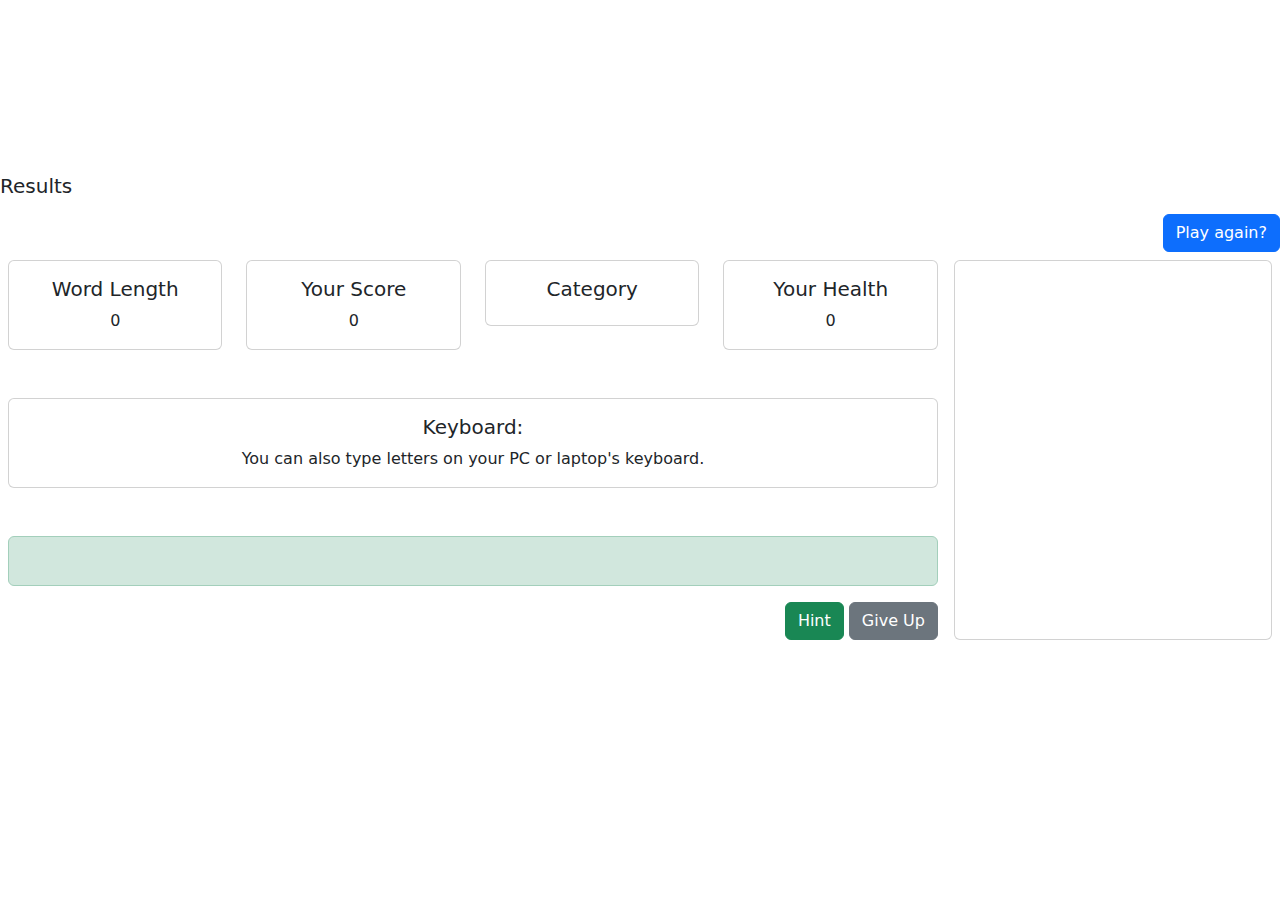
==== index.html @ 0666a2b0 "refactor" ====
<!DOCTYPE html>
<html lang="en">
  <head>
    <meta charset="UTF-8">
    <meta name="viewport" content="width=device-width, initial-scale=1.0">
    <meta http-equiv="X-UA-Compatible" content="ie=edge">
    <title>Guess the Word Game JavaScript</title>
    <link rel="stylesheet" href="css/main.css">
    <link rel="stylesheet" href="css/modal.css">
    <link rel="stylesheet" href="https://cdn.jsdelivr.net/npm/bootstrap@5.1.3/dist/css/bootstrap.min.css">
  </head>
  <body class="d-flex flex-column min-vh-100">
    <header class="p-5 text-center">
      <!-- Background image -->
      <!-- <div class="bg-image" style="background-image: url('https://mdbcdn.b-cdn.net/img/new/slides/041.webp');height: 200px;"> -->
        <div class="d-flex justify-content-center align-items-center h-100">
          <div class="text-white">
            <h2 class="mb-2 font-weight-bold">JavaScript Hangman Game - Guess the Word v2.0</h2>
            <h5 class="text-uppercase">Libraries and Resources: RequireJS, jQuery, PopperJS, Bootstrap 5, Font Awesome</h5>
          </div>
        </div>
      <!-- </div> -->
      <!-- Background image -->
    </header>

    <!-- Game Over Popup -->
    <div class="popup-container hidden">
      <div class="popup-content">
        <h5 class="card-title result-title">Results</h5>
        <p class="card-text show-answer"></p>
        <p class="card-text popup-msg"></p>
        <button type="button" class="btn btn-primary play-again float-end">Play again?</button>
      </div>
    </div>

    <div class="d-flex flex-row mb-3">
      <!-- Left Column -->
      <div class="flex-fill p-2 left">
        <div class="row text-center">
          <div class="col-3">
            <div class="card w-100">
              <div class="card-body">
                <h5 class="card-title">Word Length</h5>
                <p class="card-text" id="word_length">0</p>
              </div>
            </div>
          </div>
          <div class="col-3">
            <div class="card w-100">
              <div class="card-body">
                <h5 class="card-title">Your Score</h5>
                <p class="card-text" id="score">0</p>
              </div>
            </div>
          </div>
          <div class="col-3">
            <div class="card w-100">
              <div class="card-body">
                <h5 class="card-title">Category</h5>
                <p class="card-text" id="category"></p>
              </div>
            </div>
          </div>
          <div class="col-3">
            <div class="card w-100 float-end">
              <div class="card-body">
                <h5 class="card-title">Your Health</h5>
                <p class="card-text" id="lifespan">0</p>
              </div>
            </div>
          </div>
        </div>
        <div class="row text-center">
          <div class="col-12">
            <div id="word_display" class="word-display"></div>
          </div>
        </div>
        <div class="row mt-5 text-center">
          <div class="col-12">
            <div class="card">
              <div class="card-body">
                <h5 class="card-title">Keyboard:</h5>
                <div class="" id="keyboard"></div>
                <!-- <input type="text" id="get_input" maxlength="1"> -->
                <p class="card-text">You can also type letters on your PC or laptop's keyboard.</p>
              </div>
            </div>
          </div>
        </div>
        <div class="row mt-5 text-right">
          <div class="col-12">
            <div class="alert alert-success hint-container hidden" role="alert">
              <p class="hint-content"></p>
            </div>
            <div class="float-end">
              <button class="btn btn-success hint-btn">Hint</button>
              <button class="btn btn-secondary restart-btn">Give Up</button>
            </div>
          </div>
        </div>
      </div>
      <!-- Right Column -->
      <div class="flex-fill p-2 right">
        <div class="card text-center h-100">
          <div class="card-body">
            <h5 class="card-title"></h5>
            <p class="card-text"></p>
            <!-- Hangman Animation -->
            <img id='hangmanImages' src="./img/0.jpg" alt="">
          </div>
        </div>
      </div>
    </div>

    <footer class="mt-auto text-white">
      <!-- Copyrights -->
      <div class="py-4">
        <div class="container text-center">
          <p class="mb-0 py-2">© 2022 Developed with &hearts; by Hamid</p>
        </div>
      </div>
    <!-- End -->
    </footer>

    <script data-main="config" src="js/vendor/require-2.3.6.js"></script>
    <script>
    require(["config"], function(util) {
      require(['js/main.js'])
    })
    </script>

  </body>
</html>
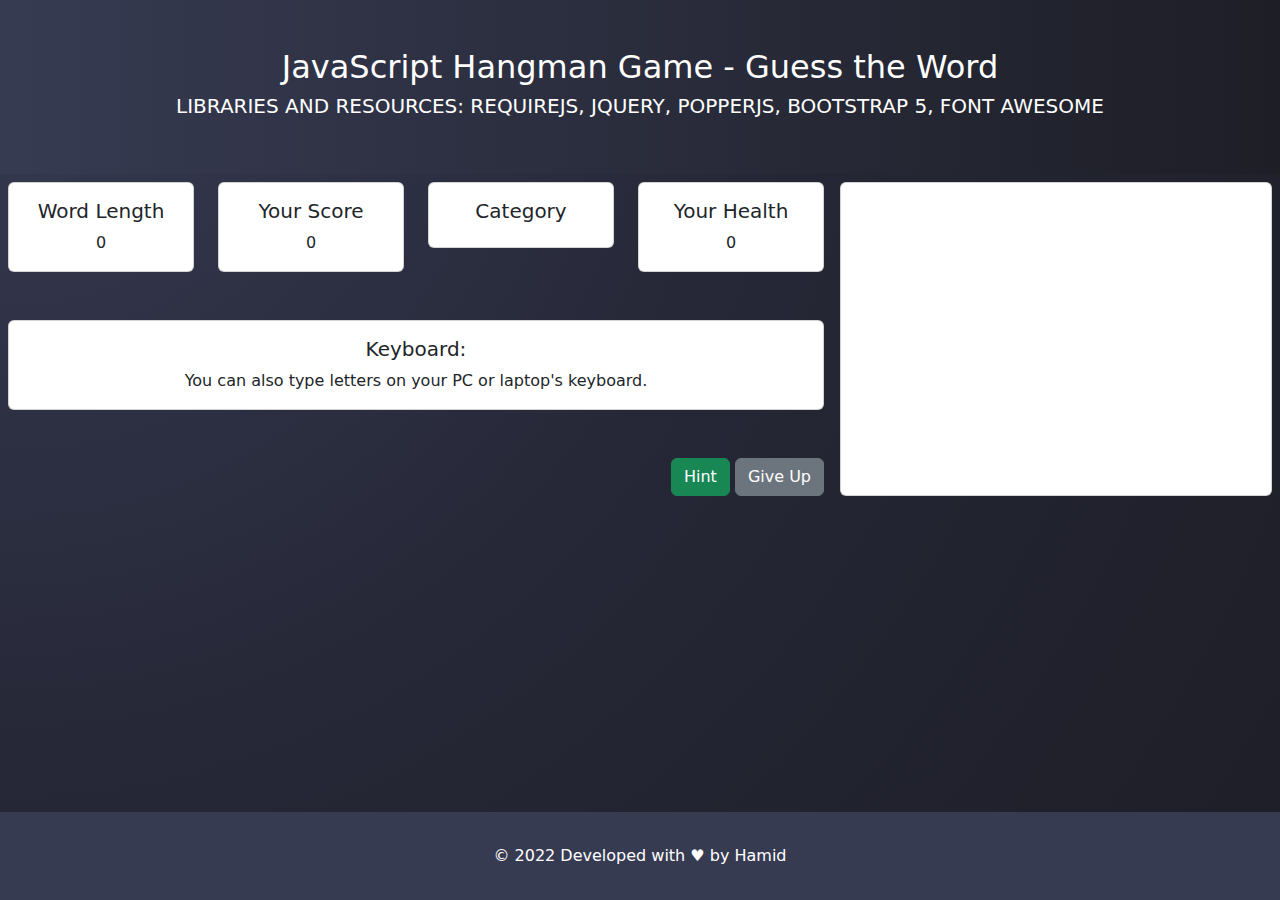
==== commit ab7a2560: "keyboard hover style" ====
--- a/index.html
+++ b/index.html
@@ -15,7 +15,7 @@
       <!-- <div class="bg-image" style="background-image: url('https://mdbcdn.b-cdn.net/img/new/slides/041.webp');height: 200px;"> -->
         <div class="d-flex justify-content-center align-items-center h-100">
           <div class="text-white">
-            <h2 class="mb-2 font-weight-bold">JavaScript Hangman Game - Guess the Word v2.0</h2>
+            <h2 class="mb-2 font-weight-bold">JavaScript Hangman Game - Guess the Word</h2>
             <h5 class="text-uppercase">Libraries and Resources: RequireJS, jQuery, PopperJS, Bootstrap 5, Font Awesome</h5>
           </div>
         </div>
--- a/css/main.css
+++ b/css/main.css
@@ -0,0 +1,155 @@
+/* * {
+    padding: 0;
+    margin: 0;
+} */
+
+.text-color {
+    color: #373b52;
+}
+.bg-color {
+    color: #1d1e26;
+}
+
+body {
+    background-image: radial-gradient(circle at 0% 0%, #373b52, #252736 51%, #1d1e26);
+    -webkit-font-smoothing: antialiased;
+    -moz-osx-font-smoothing: grayscale;
+    /* font-family: "Helvetica Neue",Helvetica,Arial,sans-serif; */
+    min-height: 100vh;
+}
+
+header {
+    background: -webkit-linear-gradient(to right, #373b52, #1d1e26);
+    background: linear-gradient(to right, #373b52, #1d1e26);
+}
+
+.hidden {
+    display: none;
+}
+
+.popup-container {
+    width: 100%;
+    height: 100%;
+    background: rgba(50,50,50,0.5);
+    position: fixed;
+    top: 0;
+    z-index: 500;
+}
+.popup-content {
+    position: absolute;
+    top: 50%;
+    left: 50%;
+    -ms-transform: translate(-50%, -50%);
+    transform: translate(-50%, -50%);
+    width: 500px;
+    height: 300px;
+    text-align: center;
+    margin: 0 auto;
+    padding: 5px 20px 13px 20px;
+    -moz-border-radius: 10px;
+    -webkit-border-radius: 10px;
+    border-radius: 10px;
+    background: #fff;
+    background: -moz-linear-gradient(#fff,#ccc);
+    background: -webkit-linear-gradient(#fff,#ccc);
+    background: -o-linear-gradient(#fff,#ccc);
+    box-shadow: 0 0 10px #000;
+    -moz-box-shadow: 0 0 10px #000;
+    -webkit-box-shadow: 0 0 10px #000;
+}
+.result-title {
+    margin-top: 5px;
+    padding: 10px;
+    color: #fff;
+    background-color: #0d6efd;
+    font-size: 22px;
+    font-weight: bold;
+}
+.show-answer {
+    width: 50%;
+    margin: 5px auto;
+    padding: 1.5rem 0;
+    color: #000;
+    background-color: rgba(13, 110, 253, 0.5);
+    font-size: 32px;
+    border-radius: 10px;
+}
+.popup-msg {
+    padding: 10px;
+    font-size: 32px;
+    font-weight: bold;
+}
+
+.left {
+    width: 65%;
+    
+}
+.right {
+    width: 35%;
+}
+
+/* .wrapper {
+    width: fit-content;
+    margin: auto;
+} */
+
+.word-display {
+    position: relative;
+}
+.word-display span {
+    position: relative;
+    display: inline-block;
+    font-size: 60px;
+    color: #ffffff;
+    text-transform: uppercase;
+    animation: flip 2s infinite;
+    animation-delay: calc(.2s * var(--i))
+  }
+@keyframes flip {
+    0%,80% {
+        transform: rotateY(360deg) 
+    }
+}
+.blank {
+    margin-right: 1.5rem;
+}
+
+.key {
+    width: 5rem;
+    height: 5rem;
+    margin: 10px;
+    border-radius: 5px;
+}
+.key:hover {
+    /* background-color: #e75480 !important;
+    border: #e75480 !important; */
+}
+.correct {
+    color: #fff;
+    background-color: #28a745 !important;
+    border-color: #28a745 !important;
+}
+.incorrect {
+    color: #fff;
+    background-color: #dc3545 !important;
+    border-color: #dc3545 !important;
+}
+.disabled {
+    background-color: darkgray;
+    border-color: darkgray;
+    pointer-events: none;
+    opacity: 0.65;
+}
+
+.svg-inline--fa {
+    color: #FAA0A0;
+    margin-left: 5px;
+}
+
+/* .hint-container {
+    clear: right;
+} */
+
+footer {
+    background-color: #373b52;
+}
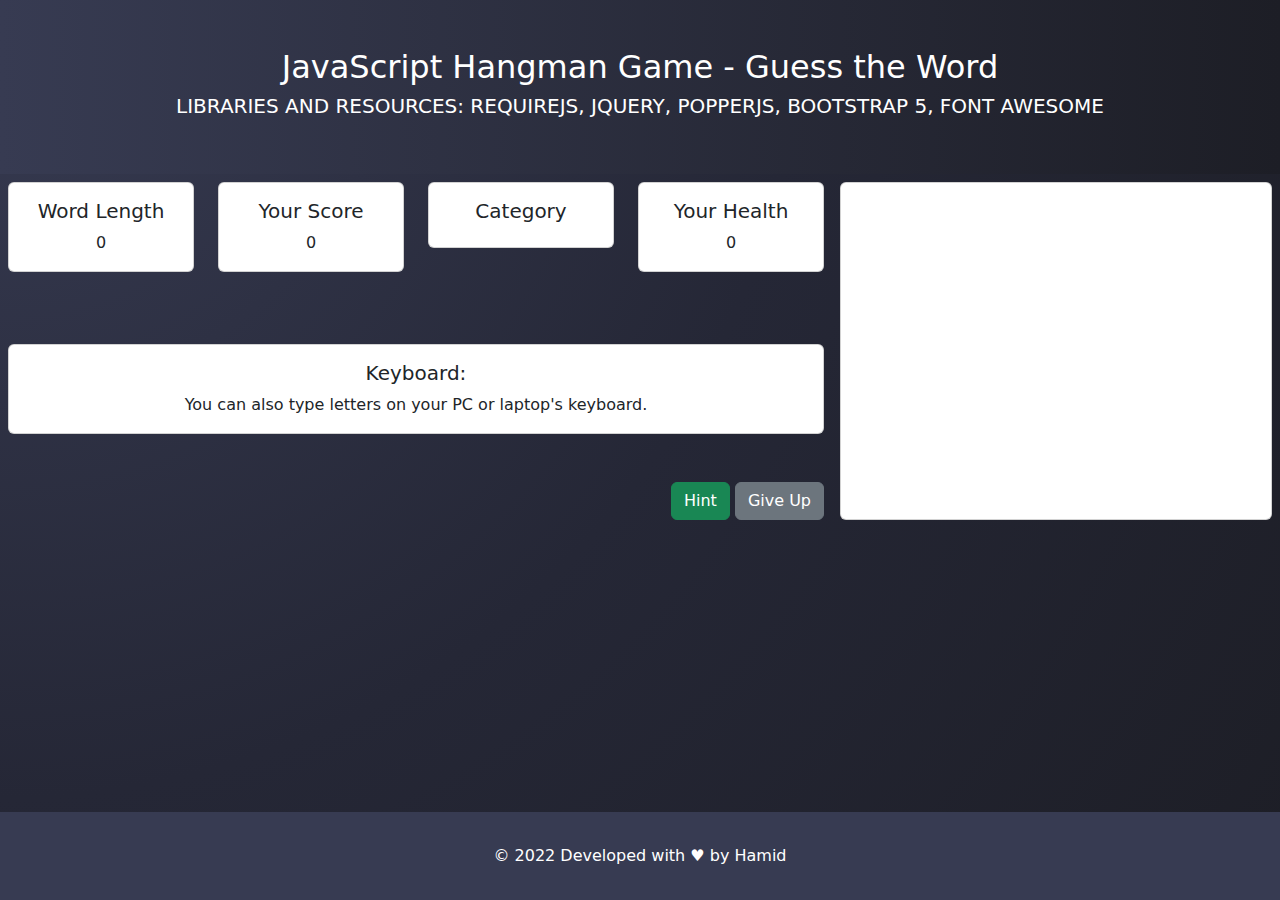
==== commit 33cbd657: "increased health, hangman images updated, code cleaning" ====
--- a/index.html
+++ b/index.html
@@ -6,7 +6,6 @@
     <meta http-equiv="X-UA-Compatible" content="ie=edge">
     <title>Guess the Word Game JavaScript</title>
     <link rel="stylesheet" href="css/main.css">
-    <link rel="stylesheet" href="css/modal.css">
     <link rel="stylesheet" href="https://cdn.jsdelivr.net/npm/bootstrap@5.1.3/dist/css/bootstrap.min.css">
   </head>
   <body class="d-flex flex-column min-vh-100">
@@ -29,7 +28,7 @@
         <h5 class="card-title result-title">Results</h5>
         <p class="card-text show-answer"></p>
         <p class="card-text popup-msg"></p>
-        <button type="button" class="btn btn-primary play-again float-end">Play again?</button>
+        <button type="button" class="btn btn-primary float-end play-again">Next Word</button>
       </div>
     </div>
 
@@ -65,7 +64,7 @@
             <div class="card w-100 float-end">
               <div class="card-body">
                 <h5 class="card-title">Your Health</h5>
-                <p class="card-text" id="lifespan">0</p>
+                <p class="card-text" id="health">0</p>
               </div>
             </div>
           </div>
@@ -106,7 +105,7 @@
             <h5 class="card-title"></h5>
             <p class="card-text"></p>
             <!-- Hangman Animation -->
-            <img id='hangmanImages' src="./img/0.jpg" alt="">
+            <img id='hangmanImages' src="./img/hangman/0.jpg" alt="">
           </div>
         </div>
       </div>
--- a/css/main.css
+++ b/css/main.css
@@ -95,10 +95,10 @@
 
 .word-display {
     position: relative;
+    display: inline-block;
 }
 .word-display span {
     position: relative;
-    display: inline-block;
     font-size: 60px;
     color: #ffffff;
     text-transform: uppercase;
@@ -111,7 +111,12 @@
     }
 }
 .blank {
-    margin-right: 1.5rem;
+    margin: 0 0.5rem;
+}
+
+.space {
+    padding: 0 0.5rem;
+    /* background-color: #373b52; */
 }
 
 .key {
